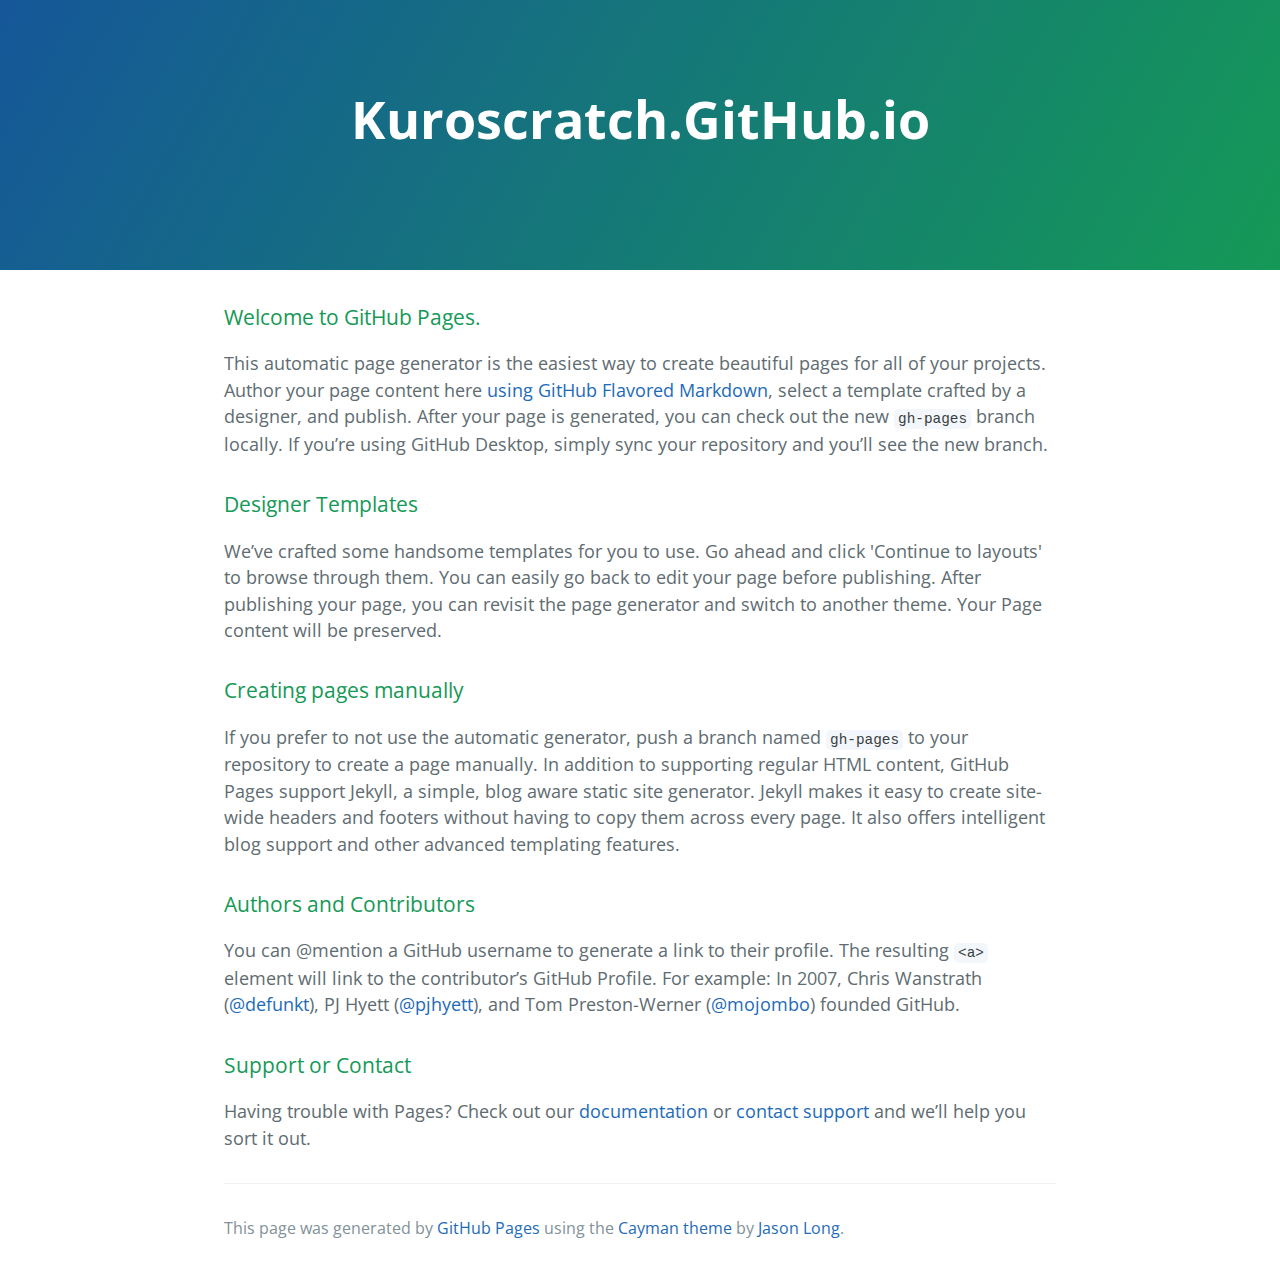
==== index.html @ 28ef195f "Replace master branch with page content via GitHub" ====
<!DOCTYPE html>
<html lang="en-us">
  <head>
    <meta charset="UTF-8">
    <title>Kuroscratch.GitHub.io by KuroScratch</title>
    <meta name="viewport" content="width=device-width, initial-scale=1">
    <link rel="stylesheet" type="text/css" href="stylesheets/normalize.css" media="screen">
    <link href='https://fonts.googleapis.com/css?family=Open+Sans:400,700' rel='stylesheet' type='text/css'>
    <link rel="stylesheet" type="text/css" href="stylesheets/stylesheet.css" media="screen">
    <link rel="stylesheet" type="text/css" href="stylesheets/github-light.css" media="screen">
  </head>
  <body>
    <section class="page-header">
      <h1 class="project-name">Kuroscratch.GitHub.io</h1>
      <h2 class="project-tagline"></h2>
    </section>

    <section class="main-content">
      <h3>
<a id="welcome-to-github-pages" class="anchor" href="#welcome-to-github-pages" aria-hidden="true"><span aria-hidden="true" class="octicon octicon-link"></span></a>Welcome to GitHub Pages.</h3>

<p>This automatic page generator is the easiest way to create beautiful pages for all of your projects. Author your page content here <a href="https://guides.github.com/features/mastering-markdown/">using GitHub Flavored Markdown</a>, select a template crafted by a designer, and publish. After your page is generated, you can check out the new <code>gh-pages</code> branch locally. If you’re using GitHub Desktop, simply sync your repository and you’ll see the new branch.</p>

<h3>
<a id="designer-templates" class="anchor" href="#designer-templates" aria-hidden="true"><span aria-hidden="true" class="octicon octicon-link"></span></a>Designer Templates</h3>

<p>We’ve crafted some handsome templates for you to use. Go ahead and click 'Continue to layouts' to browse through them. You can easily go back to edit your page before publishing. After publishing your page, you can revisit the page generator and switch to another theme. Your Page content will be preserved.</p>

<h3>
<a id="creating-pages-manually" class="anchor" href="#creating-pages-manually" aria-hidden="true"><span aria-hidden="true" class="octicon octicon-link"></span></a>Creating pages manually</h3>

<p>If you prefer to not use the automatic generator, push a branch named <code>gh-pages</code> to your repository to create a page manually. In addition to supporting regular HTML content, GitHub Pages support Jekyll, a simple, blog aware static site generator. Jekyll makes it easy to create site-wide headers and footers without having to copy them across every page. It also offers intelligent blog support and other advanced templating features.</p>

<h3>
<a id="authors-and-contributors" class="anchor" href="#authors-and-contributors" aria-hidden="true"><span aria-hidden="true" class="octicon octicon-link"></span></a>Authors and Contributors</h3>

<p>You can @mention a GitHub username to generate a link to their profile. The resulting <code>&lt;a&gt;</code> element will link to the contributor’s GitHub Profile. For example: In 2007, Chris Wanstrath (<a href="https://github.com/defunkt" class="user-mention">@defunkt</a>), PJ Hyett (<a href="https://github.com/pjhyett" class="user-mention">@pjhyett</a>), and Tom Preston-Werner (<a href="https://github.com/mojombo" class="user-mention">@mojombo</a>) founded GitHub.</p>

<h3>
<a id="support-or-contact" class="anchor" href="#support-or-contact" aria-hidden="true"><span aria-hidden="true" class="octicon octicon-link"></span></a>Support or Contact</h3>

<p>Having trouble with Pages? Check out our <a href="https://help.github.com/pages">documentation</a> or <a href="https://github.com/contact">contact support</a> and we’ll help you sort it out.</p>

      <footer class="site-footer">

        <span class="site-footer-credits">This page was generated by <a href="https://pages.github.com">GitHub Pages</a> using the <a href="https://github.com/jasonlong/cayman-theme">Cayman theme</a> by <a href="https://twitter.com/jasonlong">Jason Long</a>.</span>
      </footer>

    </section>

  
  </body>
</html>
---- stylesheets/stylesheet.css ----
* {
  box-sizing: border-box; }

body {
  padding: 0;
  margin: 0;
  font-family: "Open Sans", "Helvetica Neue", Helvetica, Arial, sans-serif;
  font-size: 16px;
  line-height: 1.5;
  color: #606c71; }

a {
  color: #1e6bb8;
  text-decoration: none; }
  a:hover {
    text-decoration: underline; }

.btn {
  display: inline-block;
  margin-bottom: 1rem;
  color: rgba(255, 255, 255, 0.7);
  background-color: rgba(255, 255, 255, 0.08);
  border-color: rgba(255, 255, 255, 0.2);
  border-style: solid;
  border-width: 1px;
  border-radius: 0.3rem;
  transition: color 0.2s, background-color 0.2s, border-color 0.2s; }
  .btn + .btn {
    margin-left: 1rem; }

.btn:hover {
  color: rgba(255, 255, 255, 0.8);
  text-decoration: none;
  background-color: rgba(255, 255, 255, 0.2);
  border-color: rgba(255, 255, 255, 0.3); }

@media screen and (min-width: 64em) {
  .btn {
    padding: 0.75rem 1rem; } }

@media screen and (min-width: 42em) and (max-width: 64em) {
  .btn {
    padding: 0.6rem 0.9rem;
    font-size: 0.9rem; } }

@media screen and (max-width: 42em) {
  .btn {
    display: block;
    width: 100%;
    padding: 0.75rem;
    font-size: 0.9rem; }
    .btn + .btn {
      margin-top: 1rem;
      margin-left: 0; } }

.page-header {
  color: #fff;
  text-align: center;
  background-color: #159957;
  background-image: linear-gradient(120deg, #155799, #159957); }

@media screen and (min-width: 64em) {
  .page-header {
    padding: 5rem 6rem; } }

@media screen and (min-width: 42em) and (max-width: 64em) {
  .page-header {
    padding: 3rem 4rem; } }

@media screen and (max-width: 42em) {
  .page-header {
    padding: 2rem 1rem; } }

.project-name {
  margin-top: 0;
  margin-bottom: 0.1rem; }

@media screen and (min-width: 64em) {
  .project-name {
    font-size: 3.25rem; } }

@media screen and (min-width: 42em) and (max-width: 64em) {
  .project-name {
    font-size: 2.25rem; } }

@media screen and (max-width: 42em) {
  .project-name {
    font-size: 1.75rem; } }

.project-tagline {
  margin-bottom: 2rem;
  font-weight: normal;
  opacity: 0.7; }

@media screen and (min-width: 64em) {
  .project-tagline {
    font-size: 1.25rem; } }

@media screen and (min-width: 42em) and (max-width: 64em) {
  .project-tagline {
    font-size: 1.15rem; } }

@media screen and (max-width: 42em) {
  .project-tagline {
    font-size: 1rem; } }

.main-content :first-child {
  margin-top: 0; }
.main-content img {
  max-width: 100%; }
.main-content h1, .main-content h2, .main-content h3, .main-content h4, .main-content h5, .main-content h6 {
  margin-top: 2rem;
  margin-bottom: 1rem;
  font-weight: normal;
  color: #159957; }
.main-content p {
  margin-bottom: 1em; }
.main-content code {
  padding: 2px 4px;
  font-family: Consolas, "Liberation Mono", Menlo, Courier, monospace;
  font-size: 0.9rem;
  color: #383e41;
  background-color: #f3f6fa;
  border-radius: 0.3rem; }
.main-content pre {
  padding: 0.8rem;
  margin-top: 0;
  margin-bottom: 1rem;
  font: 1rem Consolas, "Liberation Mono", Menlo, Courier, monospace;
  color: #567482;
  word-wrap: normal;
  background-color: #f3f6fa;
  border: solid 1px #dce6f0;
  border-radius: 0.3rem; }
  .main-content pre > code {
    padding: 0;
    margin: 0;
    font-size: 0.9rem;
    color: #567482;
    word-break: normal;
    white-space: pre;
    background: transparent;
    border: 0; }
.main-content .highlight {
  margin-bottom: 1rem; }
  .main-content .highlight pre {
    margin-bottom: 0;
    word-break: normal; }
.main-content .highlight pre, .main-content pre {
  padding: 0.8rem;
  overflow: auto;
  font-size: 0.9rem;
  line-height: 1.45;
  border-radius: 0.3rem; }
.main-content pre code, .main-content pre tt {
  display: inline;
  max-width: initial;
  padding: 0;
  margin: 0;
  overflow: initial;
  line-height: inherit;
  word-wrap: normal;
  background-color: transparent;
  border: 0; }
  .main-content pre code:before, .main-content pre code:after, .main-content pre tt:before, .main-content pre tt:after {
    content: normal; }
.main-content ul, .main-content ol {
  margin-top: 0; }
.main-content blockquote {
  padding: 0 1rem;
  margin-left: 0;
  color: #819198;
  border-left: 0.3rem solid #dce6f0; }
  .main-content blockquote > :first-child {
    margin-top: 0; }
  .main-content blockquote > :last-child {
    margin-bottom: 0; }
.main-content table {
  display: block;
  width: 100%;
  overflow: auto;
  word-break: normal;
  word-break: keep-all; }
  .main-content table th {
    font-weight: bold; }
  .main-content table th, .main-content table td {
    padding: 0.5rem 1rem;
    border: 1px solid #e9ebec; }
.main-content dl {
  padding: 0; }
  .main-content dl dt {
    padding: 0;
    margin-top: 1rem;
    font-size: 1rem;
    font-weight: bold; }
  .main-content dl dd {
    padding: 0;
    margin-bottom: 1rem; }
.main-content hr {
  height: 2px;
  padding: 0;
  margin: 1rem 0;
  background-color: #eff0f1;
  border: 0; }

@media screen and (min-width: 64em) {
  .main-content {
    max-width: 64rem;
    padding: 2rem 6rem;
    margin: 0 auto;
    font-size: 1.1rem; } }

@media screen and (min-width: 42em) and (max-width: 64em) {
  .main-content {
    padding: 2rem 4rem;
    font-size: 1.1rem; } }

@media screen and (max-width: 42em) {
  .main-content {
    padding: 2rem 1rem;
    font-size: 1rem; } }

.site-footer {
  padding-top: 2rem;
  margin-top: 2rem;
  border-top: solid 1px #eff0f1; }

.site-footer-owner {
  display: block;
  font-weight: bold; }

.site-footer-credits {
  color: #819198; }

@media screen and (min-width: 64em) {
  .site-footer {
    font-size: 1rem; } }

@media screen and (min-width: 42em) and (max-width: 64em) {
  .site-footer {
    font-size: 1rem; } }

@media screen and (max-width: 42em) {
  .site-footer {
    font-size: 0.9rem; } }
---- stylesheets/github-light.css ----
/*
The MIT License (MIT)

Copyright (c) 2016 GitHub, Inc.

Permission is hereby granted, free of charge, to any person obtaining a copy
of this software and associated documentation files (the "Software"), to deal
in the Software without restriction, including without limitation the rights
to use, copy, modify, merge, publish, distribute, sublicense, and/or sell
copies of the Software, and to permit persons to whom the Software is
furnished to do so, subject to the following conditions:

The above copyright notice and this permission notice shall be included in all
copies or substantial portions of the Software.

THE SOFTWARE IS PROVIDED "AS IS", WITHOUT WARRANTY OF ANY KIND, EXPRESS OR
IMPLIED, INCLUDING BUT NOT LIMITED TO THE WARRANTIES OF MERCHANTABILITY,
FITNESS FOR A PARTICULAR PURPOSE AND NONINFRINGEMENT. IN NO EVENT SHALL THE
AUTHORS OR COPYRIGHT HOLDERS BE LIABLE FOR ANY CLAIM, DAMAGES OR OTHER
LIABILITY, WHETHER IN AN ACTION OF CONTRACT, TORT OR OTHERWISE, ARISING FROM,
OUT OF OR IN CONNECTION WITH THE SOFTWARE OR THE USE OR OTHER DEALINGS IN THE
SOFTWARE.

*/

.pl-c /* comment */ {
  color: #969896;
}

.pl-c1 /* constant, variable.other.constant, support, meta.property-name, support.constant, support.variable, meta.module-reference, markup.raw, meta.diff.header */,
.pl-s .pl-v /* string variable */ {
  color: #0086b3;
}

.pl-e /* entity */,
.pl-en /* entity.name */ {
  color: #795da3;
}

.pl-smi /* variable.parameter.function, storage.modifier.package, storage.modifier.import, storage.type.java, variable.other */,
.pl-s .pl-s1 /* string source */ {
  color: #333;
}

.pl-ent /* entity.name.tag */ {
  color: #63a35c;
}

.pl-k /* keyword, storage, storage.type */ {
  color: #a71d5d;
}

.pl-s /* string */,
.pl-pds /* punctuation.definition.string, string.regexp.character-class */,
.pl-s .pl-pse .pl-s1 /* string punctuation.section.embedded source */,
.pl-sr /* string.regexp */,
.pl-sr .pl-cce /* string.regexp constant.character.escape */,
.pl-sr .pl-sre /* string.regexp source.ruby.embedded */,
.pl-sr .pl-sra /* string.regexp string.regexp.arbitrary-repitition */ {
  color: #183691;
}

.pl-v /* variable */ {
  color: #ed6a43;
}

.pl-id /* invalid.deprecated */ {
  color: #b52a1d;
}

.pl-ii /* invalid.illegal */ {
  color: #f8f8f8;
  background-color: #b52a1d;
}

.pl-sr .pl-cce /* string.regexp constant.character.escape */ {
  font-weight: bold;
  color: #63a35c;
}

.pl-ml /* markup.list */ {
  color: #693a17;
}

.pl-mh /* markup.heading */,
.pl-mh .pl-en /* markup.heading entity.name */,
.pl-ms /* meta.separator */ {
  font-weight: bold;
  color: #1d3e81;
}

.pl-mq /* markup.quote */ {
  color: #008080;
}

.pl-mi /* markup.italic */ {
  font-style: italic;
  color: #333;
}

.pl-mb /* markup.bold */ {
  font-weight: bold;
  color: #333;
}

.pl-md /* markup.deleted, meta.diff.header.from-file */ {
  color: #bd2c00;
  background-color: #ffecec;
}

.pl-mi1 /* markup.inserted, meta.diff.header.to-file */ {
  color: #55a532;
  background-color: #eaffea;
}

.pl-mdr /* meta.diff.range */ {
  font-weight: bold;
  color: #795da3;
}

.pl-mo /* meta.output */ {
  color: #1d3e81;
}
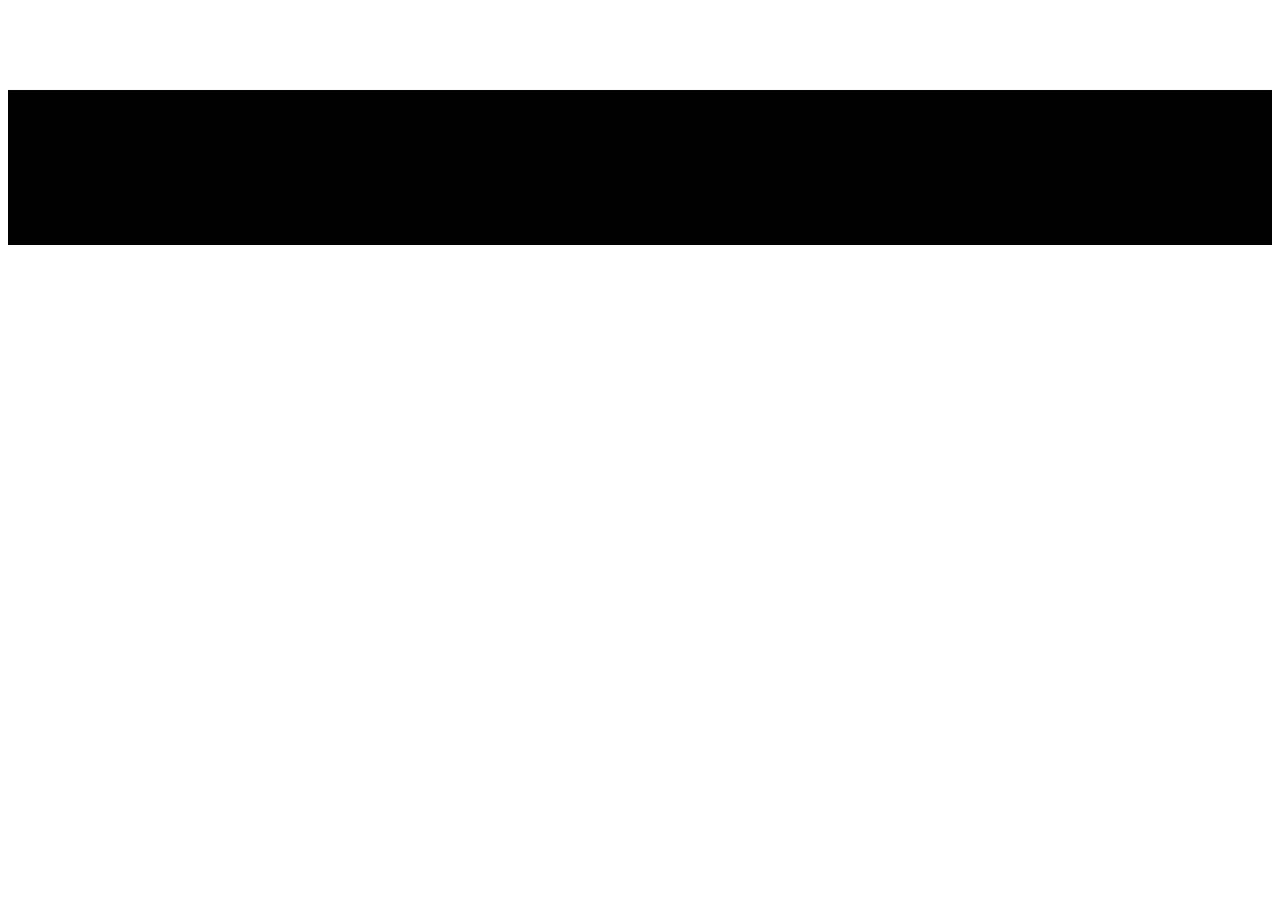
==== commit eaa00362: "Update index.html" ====
--- a/index.html
+++ b/index.html
@@ -1,53 +1,37 @@
 <!DOCTYPE html>
-<html lang="en-us">
-  <head>
-    <meta charset="UTF-8">
-    <title>Kuroscratch.GitHub.io by KuroScratch</title>
-    <meta name="viewport" content="width=device-width, initial-scale=1">
-    <link rel="stylesheet" type="text/css" href="stylesheets/normalize.css" media="screen">
-    <link href='https://fonts.googleapis.com/css?family=Open+Sans:400,700' rel='stylesheet' type='text/css'>
-    <link rel="stylesheet" type="text/css" href="stylesheets/stylesheet.css" media="screen">
-    <link rel="stylesheet" type="text/css" href="stylesheets/github-light.css" media="screen">
-  </head>
-  <body>
-    <section class="page-header">
-      <h1 class="project-name">Kuroscratch.GitHub.io</h1>
-      <h2 class="project-tagline"></h2>
-    </section>
+<html>
+	<head>
+		<meta charset="utf-8">
+		<title>
+			KuroScratch
+		</title>
 
-    <section class="main-content">
-      <h3>
-<a id="welcome-to-github-pages" class="anchor" href="#welcome-to-github-pages" aria-hidden="true"><span aria-hidden="true" class="octicon octicon-link"></span></a>Welcome to GitHub Pages.</h3>
+		<style type="text/css">
+			header {
+				width: 100%;
+				height: 100%;
+				background-color: black;
+			}
 
-<p>This automatic page generator is the easiest way to create beautiful pages for all of your projects. Author your page content here <a href="https://guides.github.com/features/mastering-markdown/">using GitHub Flavored Markdown</a>, select a template crafted by a designer, and publish. After your page is generated, you can check out the new <code>gh-pages</code> branch locally. If you’re using GitHub Desktop, simply sync your repository and you’ll see the new branch.</p>
-
-<h3>
-<a id="designer-templates" class="anchor" href="#designer-templates" aria-hidden="true"><span aria-hidden="true" class="octicon octicon-link"></span></a>Designer Templates</h3>
-
-<p>We’ve crafted some handsome templates for you to use. Go ahead and click 'Continue to layouts' to browse through them. You can easily go back to edit your page before publishing. After publishing your page, you can revisit the page generator and switch to another theme. Your Page content will be preserved.</p>
-
-<h3>
-<a id="creating-pages-manually" class="anchor" href="#creating-pages-manually" aria-hidden="true"><span aria-hidden="true" class="octicon octicon-link"></span></a>Creating pages manually</h3>
-
-<p>If you prefer to not use the automatic generator, push a branch named <code>gh-pages</code> to your repository to create a page manually. In addition to supporting regular HTML content, GitHub Pages support Jekyll, a simple, blog aware static site generator. Jekyll makes it easy to create site-wide headers and footers without having to copy them across every page. It also offers intelligent blog support and other advanced templating features.</p>
-
-<h3>
-<a id="authors-and-contributors" class="anchor" href="#authors-and-contributors" aria-hidden="true"><span aria-hidden="true" class="octicon octicon-link"></span></a>Authors and Contributors</h3>
-
-<p>You can @mention a GitHub username to generate a link to their profile. The resulting <code>&lt;a&gt;</code> element will link to the contributor’s GitHub Profile. For example: In 2007, Chris Wanstrath (<a href="https://github.com/defunkt" class="user-mention">@defunkt</a>), PJ Hyett (<a href="https://github.com/pjhyett" class="user-mention">@pjhyett</a>), and Tom Preston-Werner (<a href="https://github.com/mojombo" class="user-mention">@mojombo</a>) founded GitHub.</p>
-
-<h3>
-<a id="support-or-contact" class="anchor" href="#support-or-contact" aria-hidden="true"><span aria-hidden="true" class="octicon octicon-link"></span></a>Support or Contact</h3>
-
-<p>Having trouble with Pages? Check out our <a href="https://help.github.com/pages">documentation</a> or <a href="https://github.com/contact">contact support</a> and we’ll help you sort it out.</p>
-
-      <footer class="site-footer">
-
-        <span class="site-footer-credits">This page was generated by <a href="https://pages.github.com">GitHub Pages</a> using the <a href="https://github.com/jasonlong/cayman-theme">Cayman theme</a> by <a href="https://twitter.com/jasonlong">Jason Long</a>.</span>
-      </footer>
-
-    </section>
-
-  
-  </body>
+			header h1 {
+				position: relative;
+				font-size: 15vh;
+				color: white;
+				top: 50%;
+				width: 100%;
+				transform: translateY(-50%);
+				opacity: 0;
+				letter-spacing: 25px;
+				text-align: center;
+				animation-name: fadeIn;
+				animation-duration: 1s;
+				animation-fill-mode: forwards;
+			}
+		</style>
+	</head>
+	<body>
+		<header>
+			<h1>Hi, I'm Kuro</h1>
+		</header>
+	</body>
 </html>
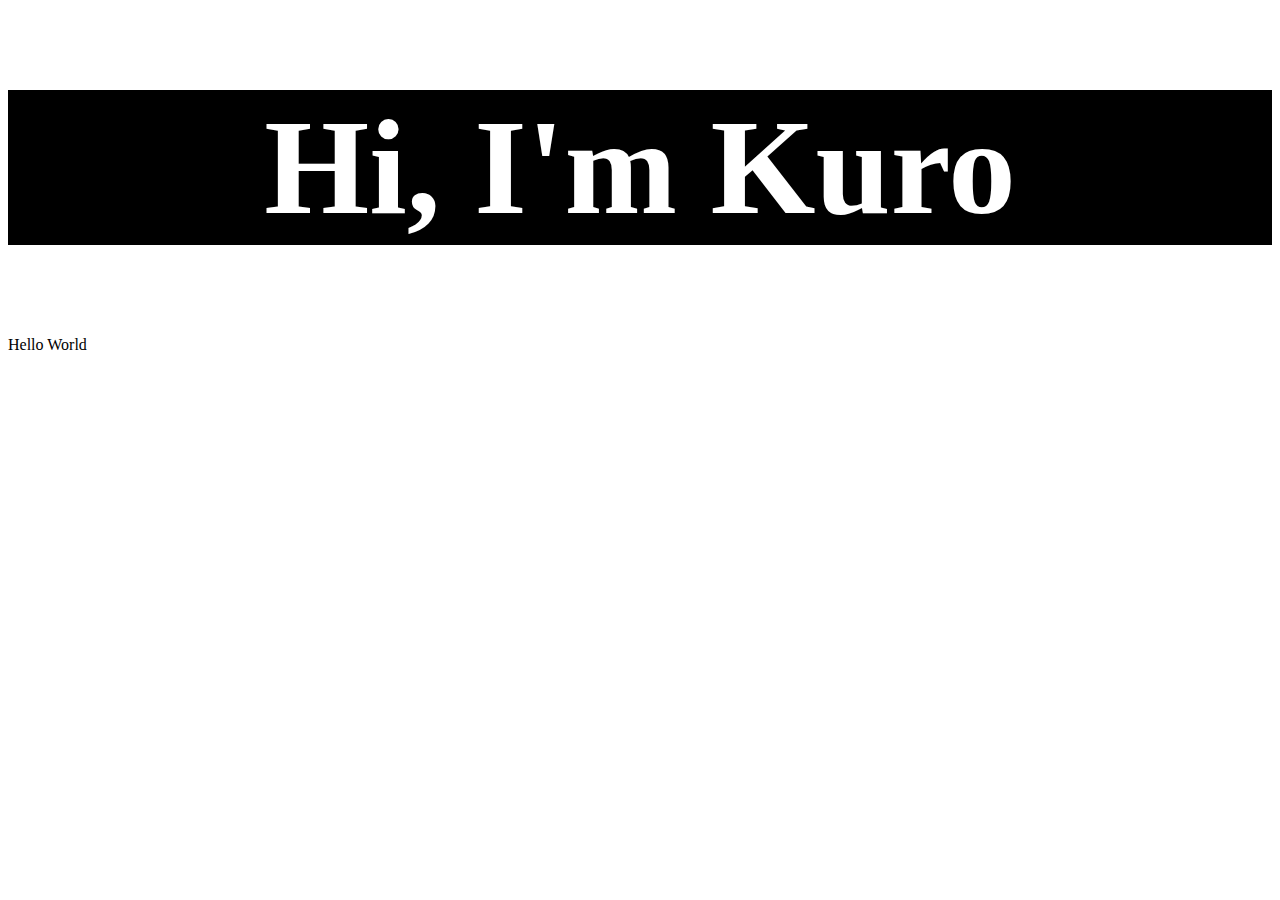
==== commit e7ee343f: "Update index.html" ====
--- a/index.html
+++ b/index.html
@@ -19,13 +19,7 @@
 				color: white;
 				top: 50%;
 				width: 100%;
-				transform: translateY(-50%);
-				opacity: 0;
-				letter-spacing: 25px;
 				text-align: center;
-				animation-name: fadeIn;
-				animation-duration: 1s;
-				animation-fill-mode: forwards;
 			}
 		</style>
 	</head>
@@ -33,5 +27,6 @@
 		<header>
 			<h1>Hi, I'm Kuro</h1>
 		</header>
+		<p>Hello World</p>
 	</body>
 </html>
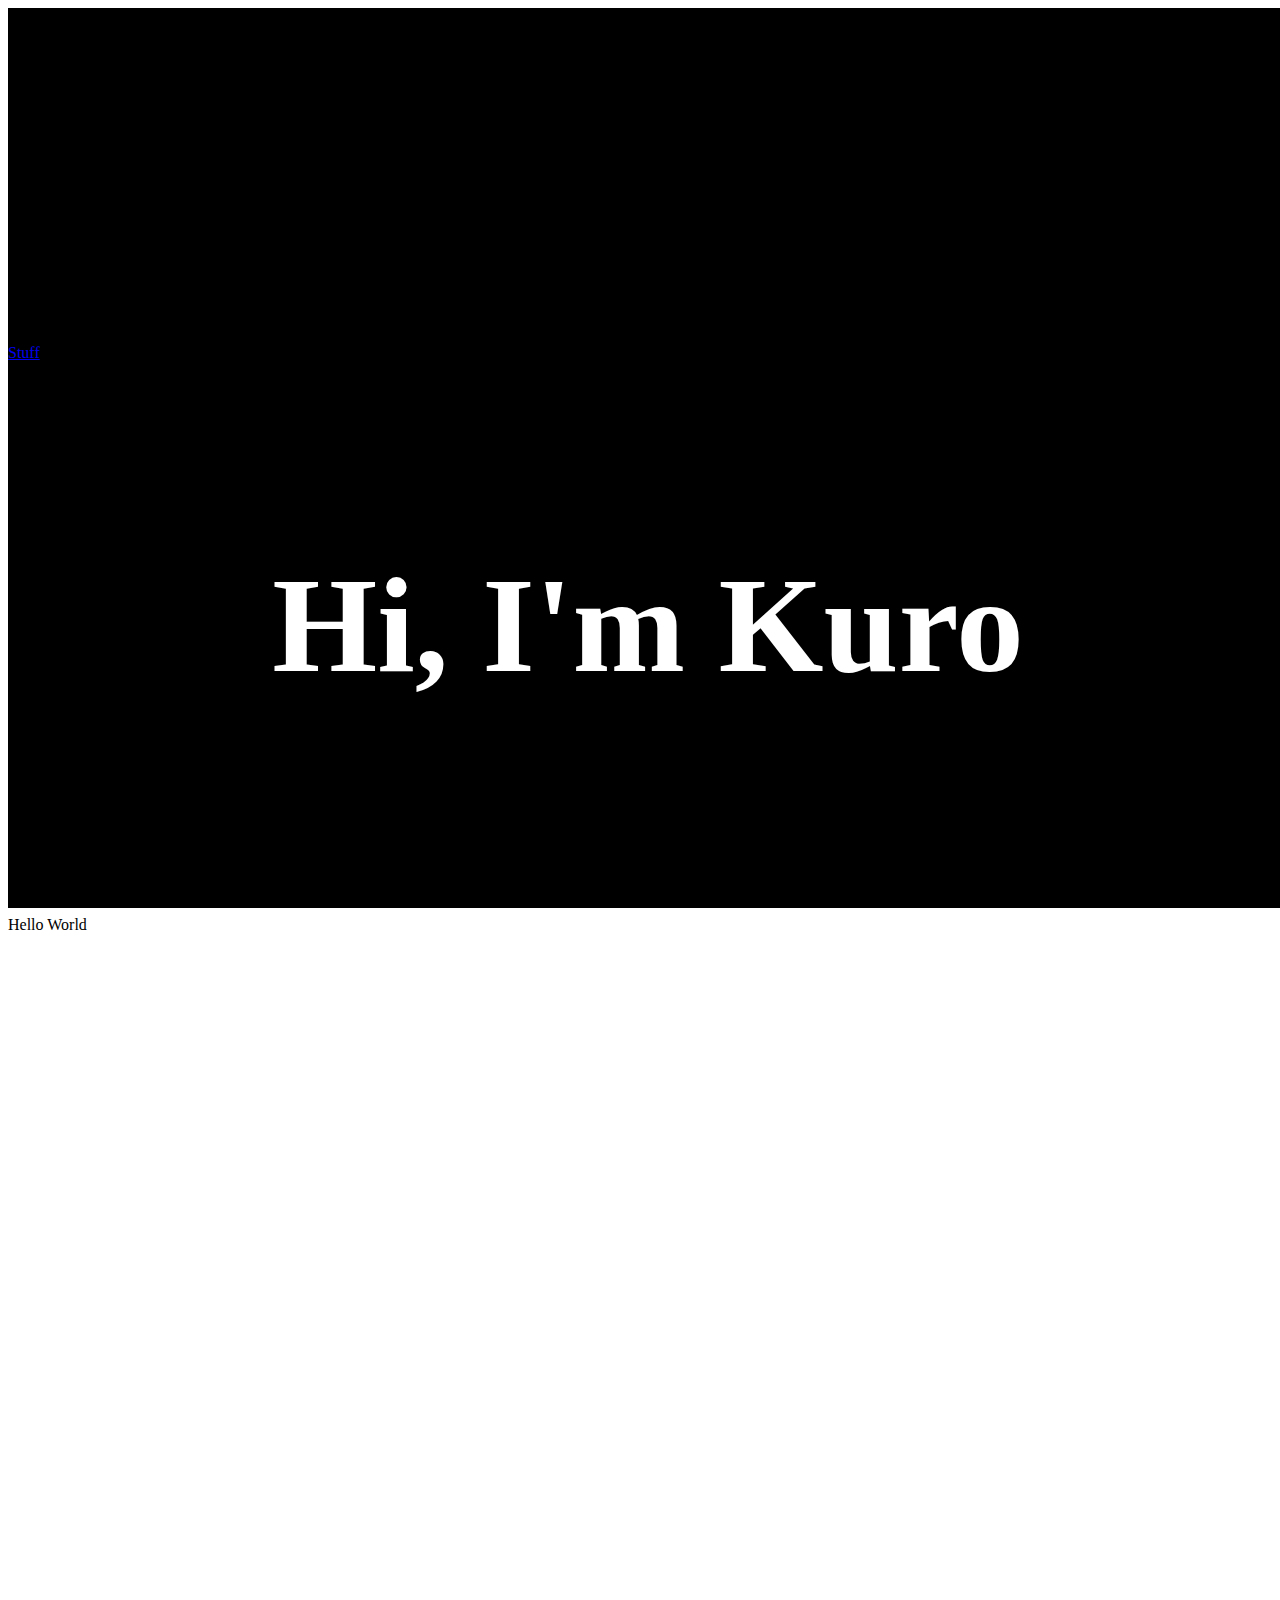
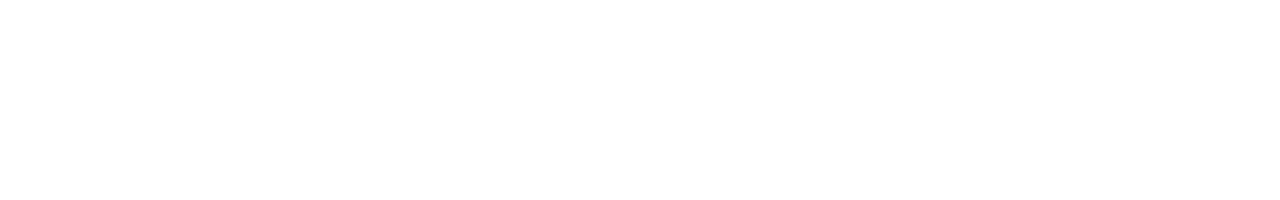
==== commit ea046349: "Update index.html" ====
--- a/index.html
+++ b/index.html
@@ -10,7 +10,9 @@
 			header {
 				width: 100%;
 				height: 100%;
+				position: absolute;
 				background-color: black;
+				z-index: 3;
 			}
 
 			header h1 {
@@ -21,12 +23,22 @@
 				width: 100%;
 				text-align: center;
 			}
+
+			#stuff {
+				width: 100%;
+				top: 100%;
+				position: absolute;
+				min-height: 100%;
+			}
 		</style>
 	</head>
 	<body>
 		<header>
 			<h1>Hi, I'm Kuro</h1>
+			<a href="#stuff">Stuff</a>
 		</header>
-		<p>Hello World</p>
+		<section id="stuff">
+			<p>Hello World</p>
+		</section>
 	</body>
 </html>
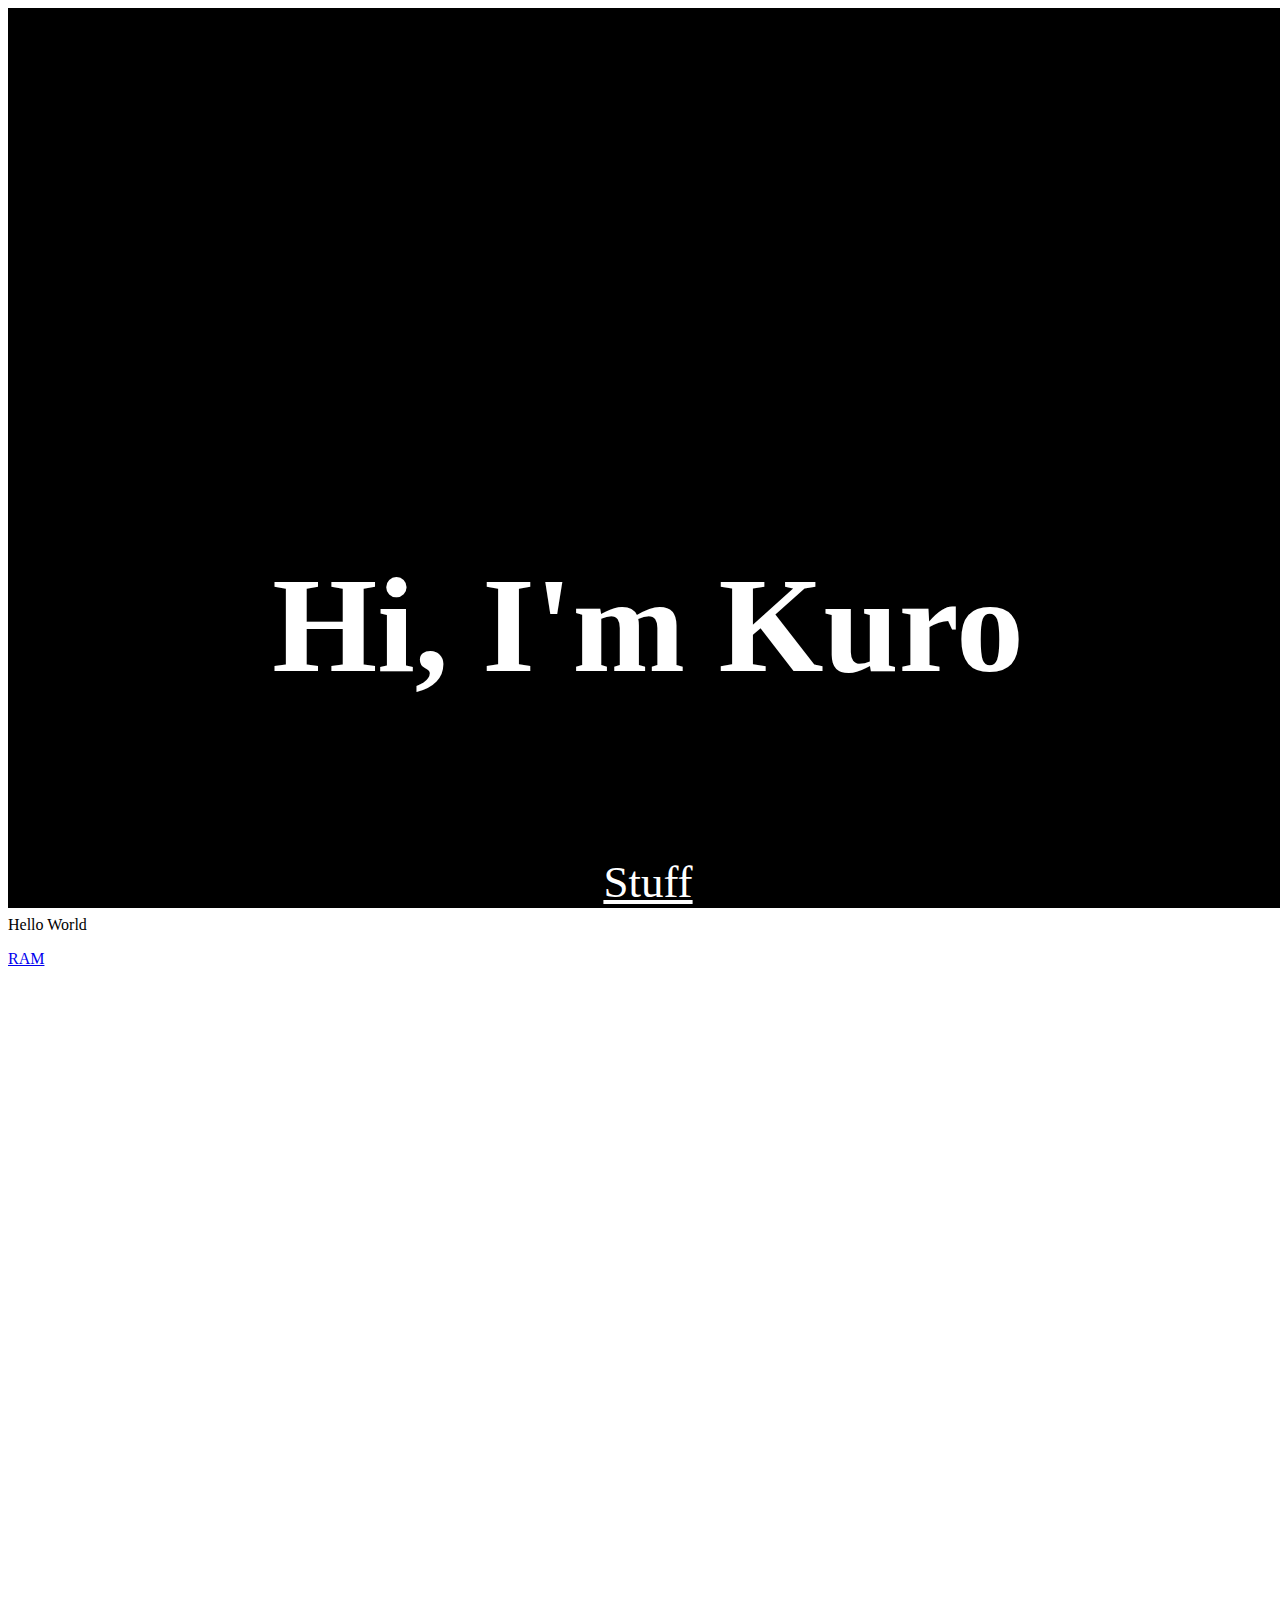
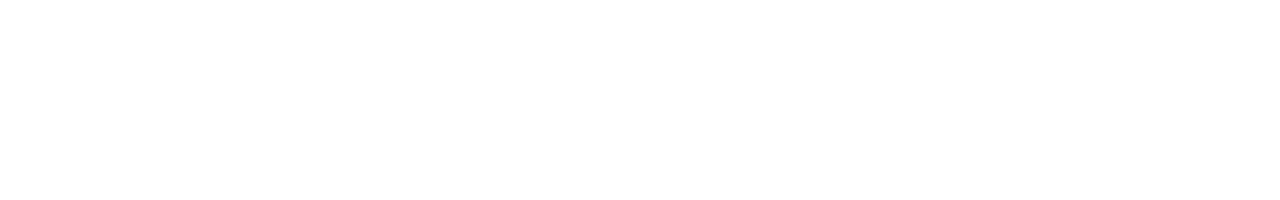
==== commit d6cdb036: "outsourced style" ====
--- a/index.html
+++ b/index.html
@@ -6,31 +6,8 @@
 			KuroScratch
 		</title>
 
-		<style type="text/css">
-			header {
-				width: 100%;
-				height: 100%;
-				position: absolute;
-				background-color: black;
-				z-index: 3;
-			}
-
-			header h1 {
-				position: relative;
-				font-size: 15vh;
-				color: white;
-				top: 50%;
-				width: 100%;
-				text-align: center;
-			}
-
-			#stuff {
-				width: 100%;
-				top: 100%;
-				position: absolute;
-				min-height: 100%;
-			}
-		</style>
+		<link rel="stylesheet" type="text/css" href="index.css">
+		
 	</head>
 	<body>
 		<header>
@@ -39,6 +16,7 @@
 		</header>
 		<section id="stuff">
 			<p>Hello World</p>
+			<a href="Download_Ram2.0.html">RAM</a>
 		</section>
 	</body>
 </html>
--- a/index.css
+++ b/index.css
@@ -0,0 +1,32 @@
+header {
+	width: 100%;
+	height: 100%;
+	position: absolute;
+	background-color: black;
+	z-index: 3;
+}
+
+header h1 {
+	position: relative;
+	font-size: 15vh;
+	color: white;
+	top: 50%;
+	width: 100%;
+	text-align: center;
+}
+
+header a {
+	position: absolute;
+	bottom: 0vh;
+	width: 100%;
+	color: white;
+	font-size: 5vh;
+	text-align: center;
+}
+
+#stuff {
+	width: 100%;
+	top: 100%;
+	position: absolute;
+	min-height: 100%;
+}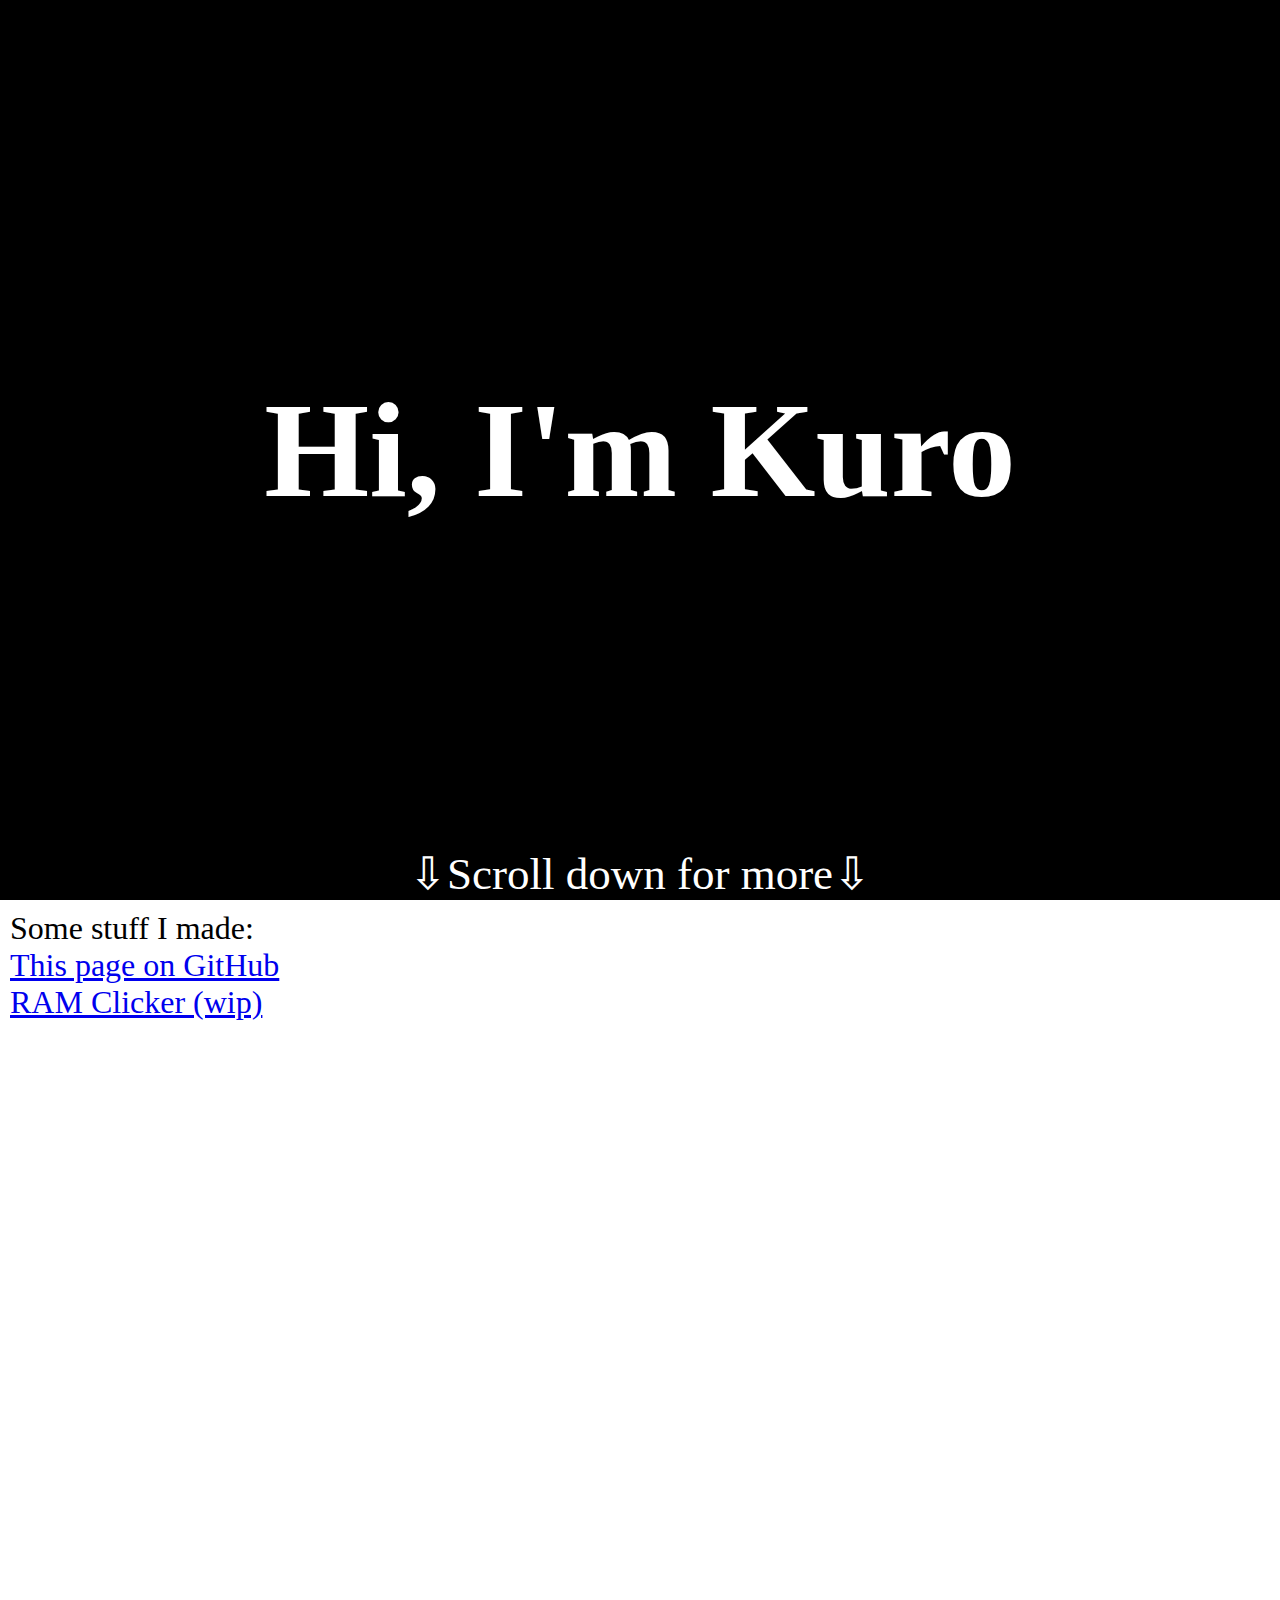
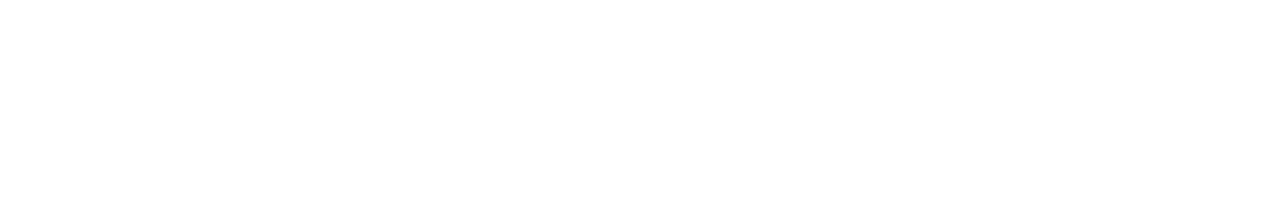
==== commit 81da1277: "Updated index" ====
--- a/index.html
+++ b/index.html
@@ -7,16 +7,18 @@
 		</title>
 
 		<link rel="stylesheet" type="text/css" href="index.css">
+		<link rel="shortcut icon" type="image/png" href="favicon.png">
 		
 	</head>
 	<body>
 		<header>
 			<h1>Hi, I'm Kuro</h1>
-			<a href="#stuff">Stuff</a>
+			<a href="#stuff">&#8681;Scroll <span>down</span> for more&#8681;</a>
 		</header>
 		<section id="stuff">
-			<p>Hello World</p>
-			<a href="Download_Ram2.0.html">RAM</a>
+			<p>Some stuff I made:</p>
+			<a href="https://github.com/KuroScratch/KuroScratch.github.io">This page on GitHub</a> <br>
+			<a href="Download_Ram2.0.html">RAM Clicker (wip)</a>
 		</section>
 	</body>
 </html>
--- a/index.css
+++ b/index.css
@@ -1,3 +1,8 @@
+* {
+	margin: 0;
+	padding: 0;
+}
+
 header {
 	width: 100%;
 	height: 100%;
@@ -7,26 +12,44 @@
 }
 
 header h1 {
+	font-family: Futura, "Segoe UI Semibold";
 	position: relative;
 	font-size: 15vh;
 	color: white;
 	top: 50%;
 	width: 100%;
+	transform: translateY(-50%);
 	text-align: center;
 }
 
 header a {
+	font-family: Futura, "Segoe UI Semibold";
 	position: absolute;
 	bottom: 0vh;
 	width: 100%;
 	color: white;
 	font-size: 5vh;
 	text-align: center;
+	text-decoration: none;
 }
 
 #stuff {
-	width: 100%;
+	font-family: Futura, "Segoe UI Semibold";
 	top: 100%;
 	position: absolute;
 	min-height: 100%;
-}+	margin: 10px
+}
+
+header a:hover span {
+	text-decoration: underline;
+}
+
+p {
+	font-size: 200%;
+}
+
+a {
+	font-size: 200%;
+}
+
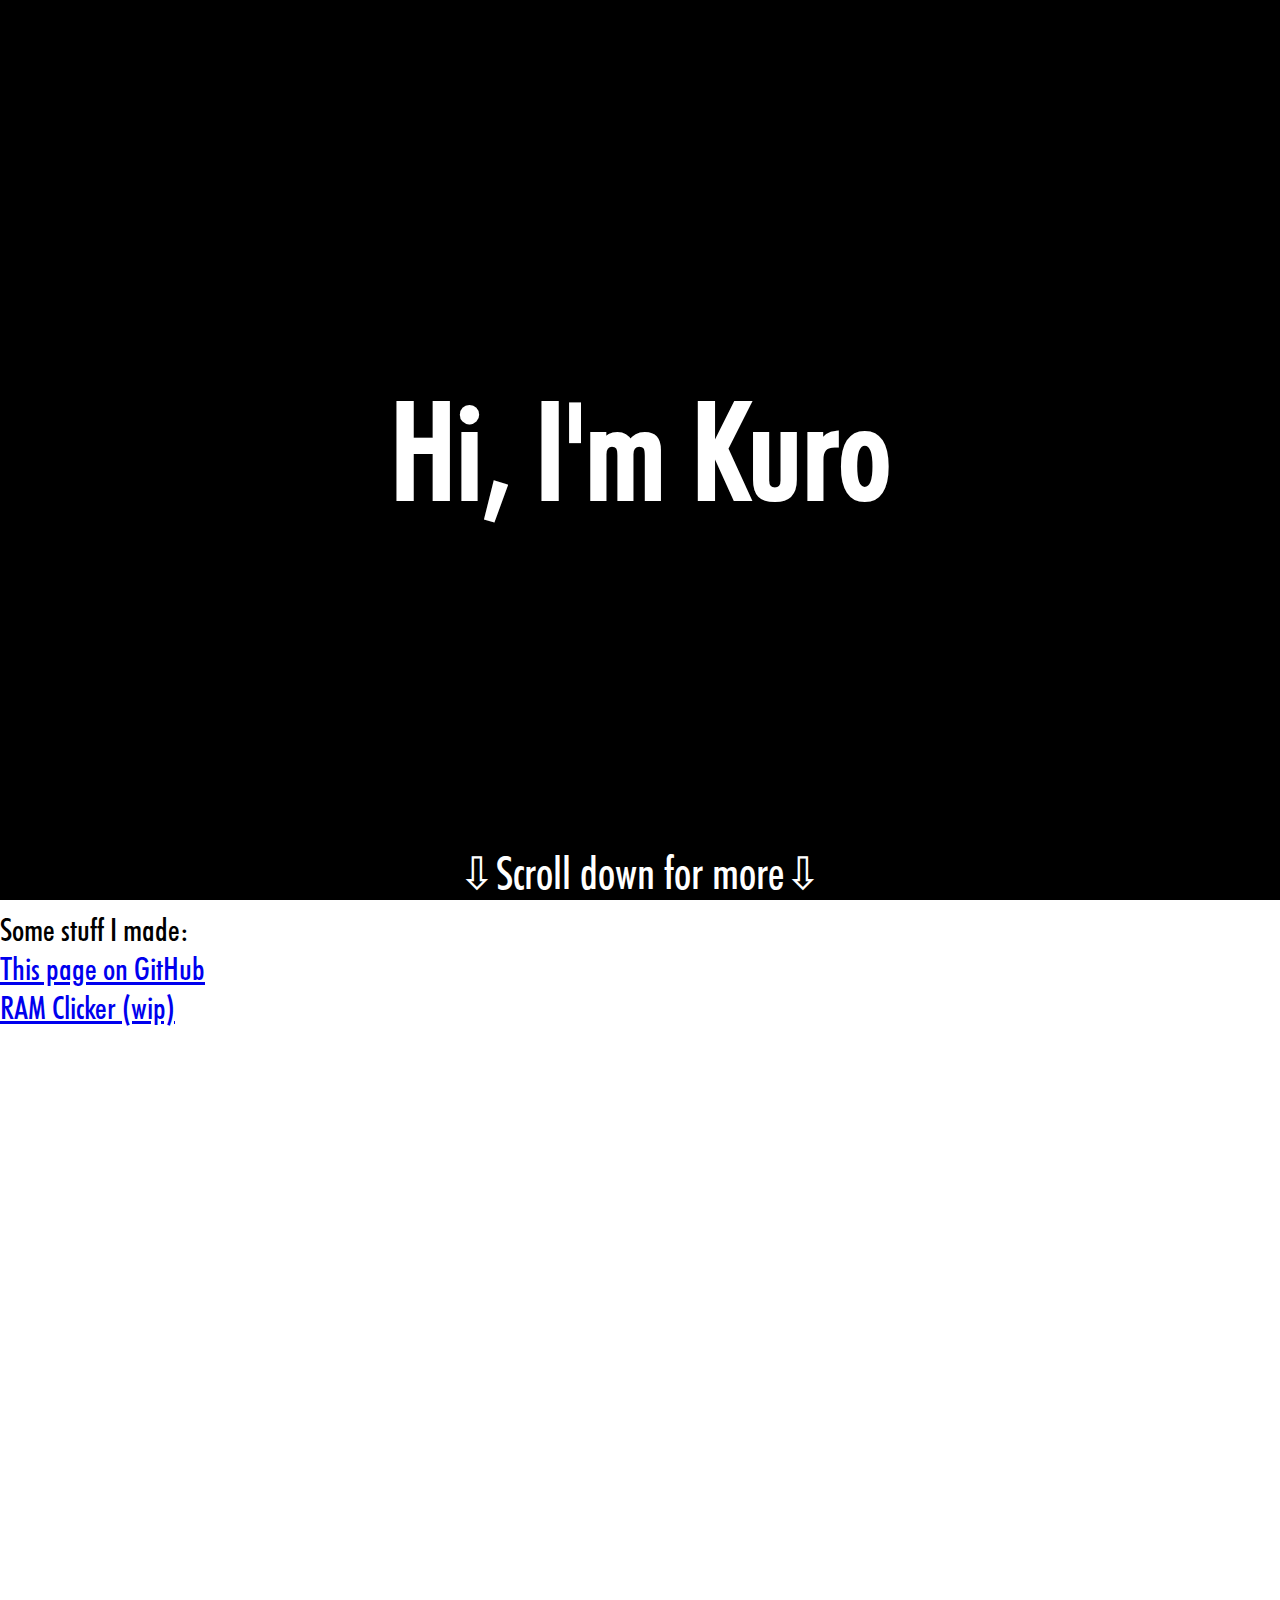
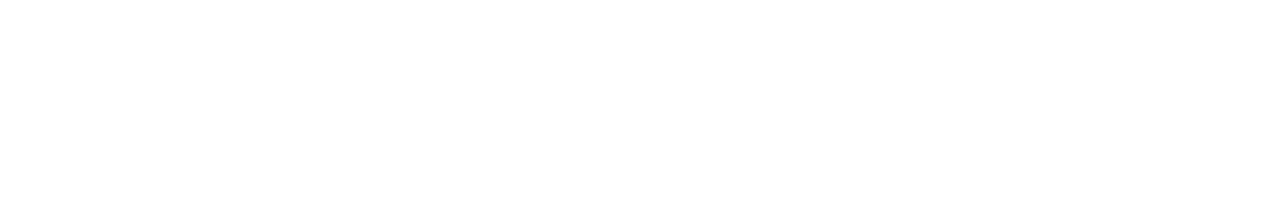
==== commit e0171fa2: "rearranged some stuff" ====
--- a/index.html
+++ b/index.html
@@ -18,7 +18,7 @@
 		<section id="stuff">
 			<p>Some stuff I made:</p>
 			<a href="https://github.com/KuroScratch/KuroScratch.github.io">This page on GitHub</a> <br>
-			<a href="Download_Ram2.0.html">RAM Clicker (wip)</a>
+			<a href="Download_RAM/Clicker.html">RAM Clicker (wip)</a>
 		</section>
 	</body>
 </html>
--- a/index.css
+++ b/index.css
@@ -1,6 +1,12 @@
+@font-face {
+	font-family: "NoFutura";
+	src: url(FuturaBT-MediumCondensed.otf) format("opentype");
+}
+
 * {
 	margin: 0;
 	padding: 0;
+	font-family: "NoFutura";
 }
 
 header {
@@ -12,7 +18,6 @@
 }
 
 header h1 {
-	font-family: Futura, "Segoe UI Semibold";
 	position: relative;
 	font-size: 15vh;
 	color: white;
@@ -23,7 +28,6 @@
 }
 
 header a {
-	font-family: Futura, "Segoe UI Semibold";
 	position: absolute;
 	bottom: 0vh;
 	width: 100%;
@@ -34,11 +38,10 @@
 }
 
 #stuff {
-	font-family: Futura, "Segoe UI Semibold";
 	top: 100%;
 	position: absolute;
 	min-height: 100%;
-	margin: 10px
+	margin-top: 10px;
 }
 
 header a:hover span {
